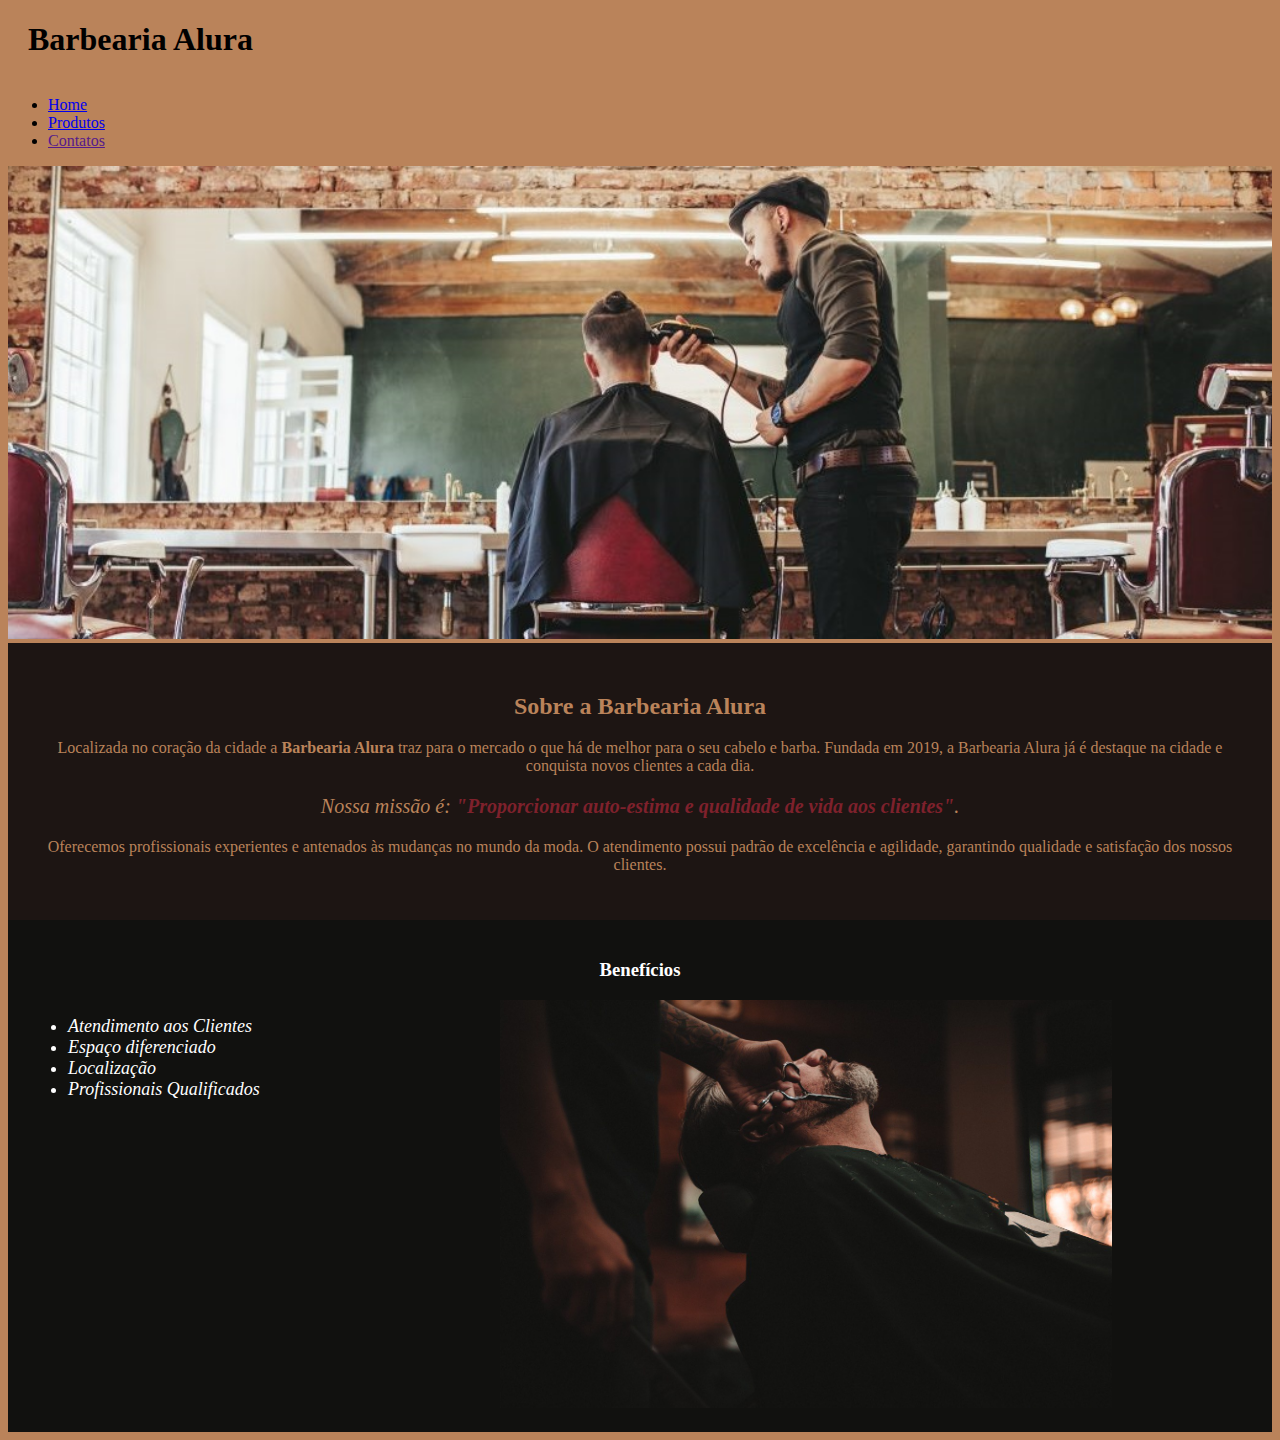
==== index.html @ 191283c4 "Add imagens" ====
<!DOCTYPE html>
<html lang="pt-br">

<head>
  <meta charset="UTF-8" />
  <meta name="viewport" content="width=device-width, initial-scale=1.0" />
  <title>Barbearia Alura</title>
  <link rel="stylesheet" href="style.css" />
</head>

<body>
  <header>
    <h1 class="titulo-principal">Barbearia Alura</h1>
    <ul>
      <li><a href="index.html">Home</a></li>
      <li><a href="produtos.html">Produtos</a></li>
      <li><a href="">Contatos</a></li>
    </ul>
  </header>
  <img id="banner" src="src/barbearia.jpg" />
  <div class="principal">
    <h2 class="centralizado">Sobre a Barbearia Alura</h2>
    <p>
      Localizada no coração da cidade a <strong>Barbearia Alura</strong> traz
      para o mercado o que há de melhor para o seu cabelo e barba. Fundada em
      2019, a Barbearia Alura já é destaque na cidade e conquista novos
      clientes a cada dia.
    </p>

    <p id="missão">
      <em>Nossa missão é:
        <strong>"Proporcionar auto-estima e qualidade de vida aos clientes"</strong>.
      </em>
    </p>

    <p>
      Oferecemos profissionais experientes e antenados às mudanças no mundo da
      moda. O atendimento possui padrão de excelência e agilidade, garantindo
      qualidade e satisfação dos nossos clientes.
    </p>
  </div>

  <div class="benefícios">
    <h3 class="centralizado" >Benefícios</h3>

    <ul>
      <li class="itens">Atendimento aos Clientes</li>
      <li class="itens">Espaço diferenciado</li>
      <li class="itens">Localização</li>
      <li class="itens">Profissionais Qualificados</li>
    </ul>
    <img class="imgBenefícios" src="src/benefícios.jpg">
  </div>

</body>

</html>
---- style.css ----
body {
  background: #BA835A;
}

#banner {
  width: 100%;
  margin: 0;
}

.principal{
  background: #1D1513;
  color: #BA835A;
  padding: 30px;
}

.titulo-principal{
  padding-left: 20px;
}

.centralizado {
  text-align: center;
}

p {
  text-align: center;
}

#missão {
  font-size: 20px;
}

em strong {
  color: #7E212C;
}

.itens {
  font-style: italic;
  font-size: 18px;
}

.benefícios{
  background: #11110F;
  color: #ffffff;
  padding: 20px;
}


ul{
  display: inline-block;
  vertical-align: top;
  width: 20%;
  margin-right: 15%;
}

.imgBenefícios{
  width: 50%;
}
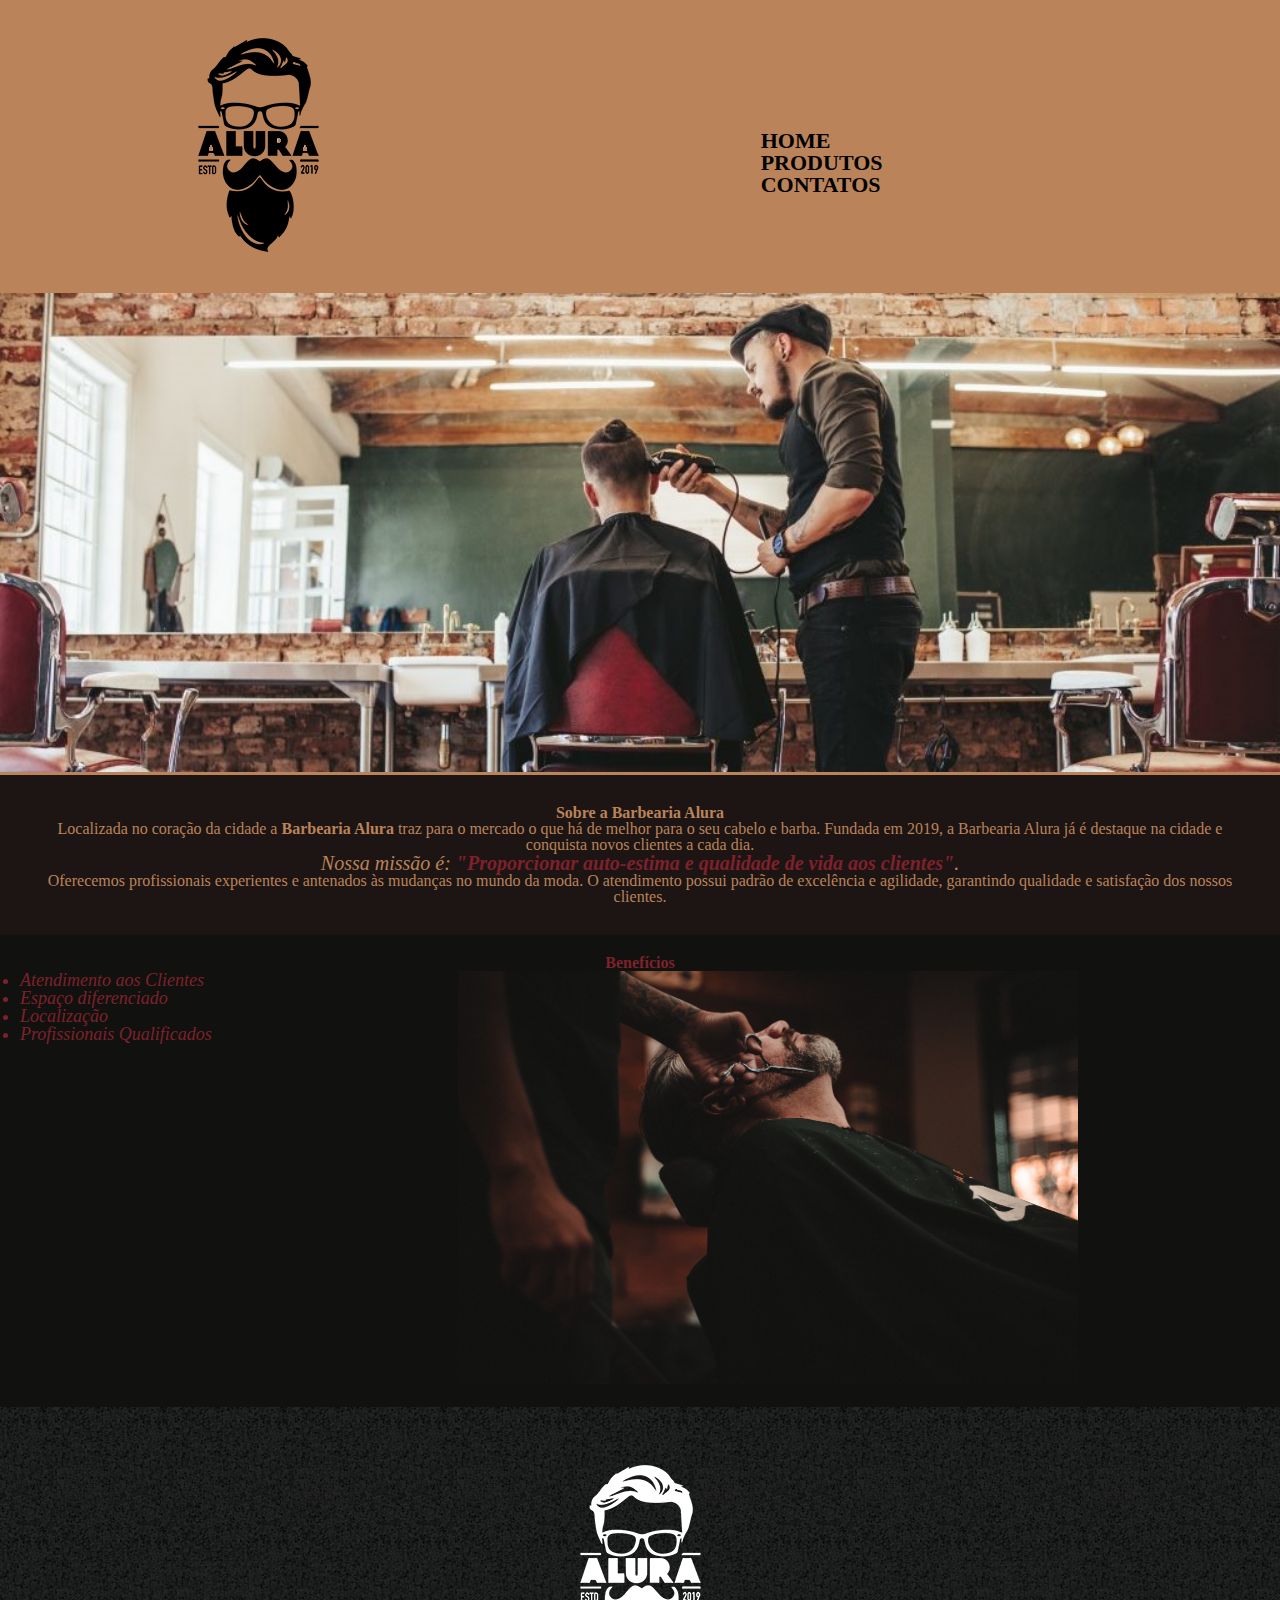
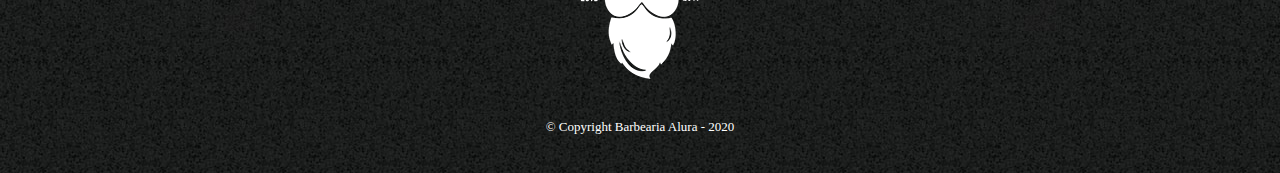
==== commit 6608b1c1: "Refatorei os htmls" ====
--- a/index.html
+++ b/index.html
@@ -5,53 +5,64 @@
   <meta charset="UTF-8" />
   <meta name="viewport" content="width=device-width, initial-scale=1.0" />
   <title>Barbearia Alura</title>
+  <link rel="stylesheet" href="reset.css">
   <link rel="stylesheet" href="style.css" />
+  <link rel="stylesheet" href="style-home.css" />
 </head>
 
 <body>
   <header>
-    <h1 class="titulo-principal">Barbearia Alura</h1>
-    <ul>
-      <li><a href="index.html">Home</a></li>
-      <li><a href="produtos.html">Produtos</a></li>
-      <li><a href="">Contatos</a></li>
-    </ul>
-  </header>
-  <img id="banner" src="src/barbearia.jpg" />
-  <div class="principal">
-    <h2 class="centralizado">Sobre a Barbearia Alura</h2>
-    <p>
-      Localizada no coração da cidade a <strong>Barbearia Alura</strong> traz
-      para o mercado o que há de melhor para o seu cabelo e barba. Fundada em
-      2019, a Barbearia Alura já é destaque na cidade e conquista novos
-      clientes a cada dia.
-    </p>
-
-    <p id="missão">
-      <em>Nossa missão é:
-        <strong>"Proporcionar auto-estima e qualidade de vida aos clientes"</strong>.
-      </em>
-    </p>
-
-    <p>
-      Oferecemos profissionais experientes e antenados às mudanças no mundo da
-      moda. O atendimento possui padrão de excelência e agilidade, garantindo
-      qualidade e satisfação dos nossos clientes.
-    </p>
-  </div>
-
-  <div class="benefícios">
-    <h3 class="centralizado" >Benefícios</h3>
-
-    <ul>
-      <li class="itens">Atendimento aos Clientes</li>
-      <li class="itens">Espaço diferenciado</li>
-      <li class="itens">Localização</li>
-      <li class="itens">Profissionais Qualificados</li>
-    </ul>
-    <img class="imgBenefícios" src="src/benefícios.jpg">
-  </div>
-
+    <div class="caixa">
+        <h1><img src="src/logo.png"></h1>
+        <nav>
+            <ul>
+                <li><a href="index.html">Home</a></li>
+                <li><a href="produtos.html">Produtos</a></li>
+                <li><a href="contato.html">Contatos</a></li>
+            </ul>
+        </nav>
+    </div>
+</header>
+  <main>
+    <img id="banner" src="src/barbearia.jpg" />
+    <div class="principal">
+      <h2 class="centralizado">Sobre a Barbearia Alura</h2>
+      <p>
+        Localizada no coração da cidade a <strong>Barbearia Alura</strong> traz
+        para o mercado o que há de melhor para o seu cabelo e barba. Fundada em
+        2019, a Barbearia Alura já é destaque na cidade e conquista novos
+        clientes a cada dia.
+      </p>
+  
+      <p id="missão">
+        <em>Nossa missão é:
+          <strong>"Proporcionar auto-estima e qualidade de vida aos clientes"</strong>.
+        </em>
+      </p>
+  
+      <p>
+        Oferecemos profissionais experientes e antenados às mudanças no mundo da
+        moda. O atendimento possui padrão de excelência e agilidade, garantindo
+        qualidade e satisfação dos nossos clientes.
+      </p>
+    </div>
+  
+    <div class="benefícios">
+      <h3 class="centralizado" >Benefícios</h3>
+  
+      <ul>
+        <li class="itens">Atendimento aos Clientes</li>
+        <li class="itens">Espaço diferenciado</li>
+        <li class="itens">Localização</li>
+        <li class="itens">Profissionais Qualificados</li>
+      </ul>
+      <img class="imgBenefícios" src="src/benefícios.jpg">
+    </div>
+  </main>
+  <footer>
+    <img src="src/logo-branco.png">
+    <p class="copyright">&copy; Copyright Barbearia Alura - 2020</p>
+</footer>
 </body>
 
 </html>--- a/style.css
+++ b/style.css
@@ -1,57 +1,90 @@
-body {
-  background: #BA835A;
+header {
+  background: #bbbbbb;
+  padding: 20px 0;
 }
 
-#banner {
-  width: 100%;
-  margin: 0;
+.caixa {
+  position: relative;
+  width: 940px;
+  margin: 0 auto;
 }
 
-.principal{
-  background: #1D1513;
-  color: #BA835A;
-  padding: 30px;
+nav {
+  position: absolute;
+  top: 110px;
+  right: 0px;
 }
 
-.titulo-principal{
-  padding-left: 20px;
+nav li {
+  display: inline;
+  margin: 0 0 0 15px;
 }
 
-.centralizado {
-  text-align: center;
+nav a {
+  text-transform: uppercase;
+  color: black;
+  font-weight: bold;
+  font-size: 22px;
+  text-decoration: none;
 }
 
-p {
-  text-align: center;
+nav a:hover{
+  color: #C78C19;
+  text-decoration: underline;
 }
 
-#missão {
-  font-size: 20px;
+.produtos {
+  width: 940px;
+  margin: 0 auto;
+  padding: 50px 0;
 }
 
-em strong {
-  color: #7E212C;
+.produtos li {
+  display: inline-block;
+  text-align: center;
+  width: 30%;
+  vertical-align: top;
+  margin: 0 1.3%;
+  padding: 30px 20px;
+  box-sizing: border-box;
+  border: 2px solid black;
+  border-radius: 15px;
 }
 
-.itens {
-  font-style: italic;
+.produtos li:hover{
+  border-color: #C78C19;
+}
+
+.produtos li:active{
+  border-color: #088C19;
+}
+
+.produtos li:hover h2{
+  font-size: 45px;
+}
+.produtos h2 {
+  font-size: 30px;
+  font-weight: bold;
+}
+
+.produto-descricao {
   font-size: 18px;
 }
 
-.benefícios{
-  background: #11110F;
-  color: #ffffff;
-  padding: 20px;
+.produto-preco {
+  font-size: 22px;
+  font-weight: bold;
+  margin-top: 10px;
 }
 
-
-ul{
-  display: inline-block;
-  vertical-align: top;
-  width: 20%;
-  margin-right: 15%;
+footer{
+  text-align: center;
+  background: url("src/bg.jpg");
+  padding: 40px 0;
 }
 
-.imgBenefícios{
-  width: 50%;
+.copyright{
+  color: white;
+  font-size: 13px;
+  margin-top: 20px;
 }--- a/style-home.css
+++ b/style-home.css
@@ -0,0 +1,72 @@
+header {
+  background: #BA835A;
+  padding: 20px 0;
+}
+
+nav a:hover{
+  color: #7E212C;
+  text-decoration: underline;
+}
+
+nav li {
+  display: inline;
+  margin: 0 0 0 15px;
+}
+
+body {
+  background: #BA835A;
+}
+
+#banner {
+  width: 100%;
+  margin: 0;
+}
+
+.principal{
+  background: #1D1513;
+  color: #BA835A;
+  padding: 30px;
+}
+
+.titulo-principal{
+  padding-left: 20px;
+}
+
+.centralizado {
+  text-align: center;
+}
+
+p {
+  text-align: center;
+}
+
+#missão {
+  font-size: 20px;
+}
+
+em strong {
+  color: #7E212C;
+}
+
+.itens {
+  font-style: italic;
+  font-size: 18px;
+}
+
+.benefícios{
+  background: #11110F;
+  color: #7E212C;
+  padding: 20px;
+}
+
+
+ul{
+  display: inline-block;
+  vertical-align: top;
+  width: 20%;
+  margin-right: 15%;
+}
+
+.imgBenefícios{
+  width: 50%;
+}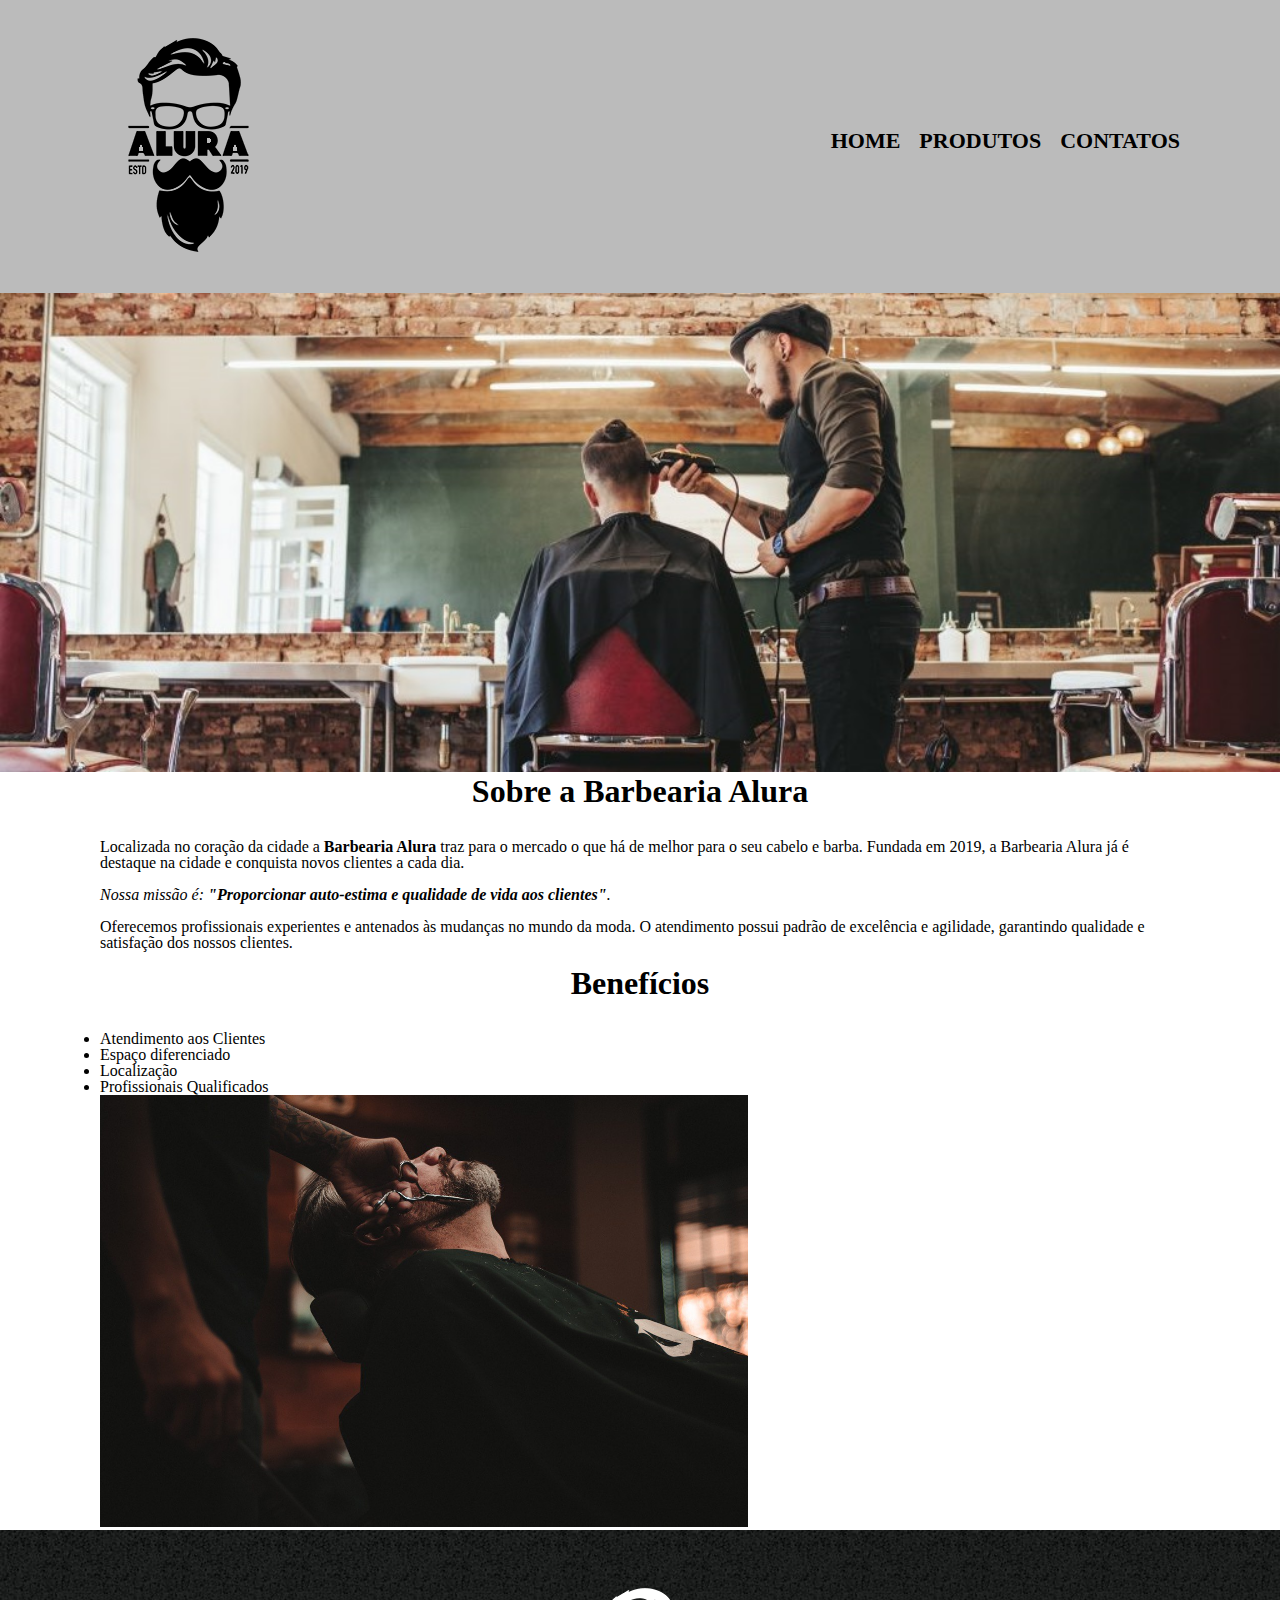
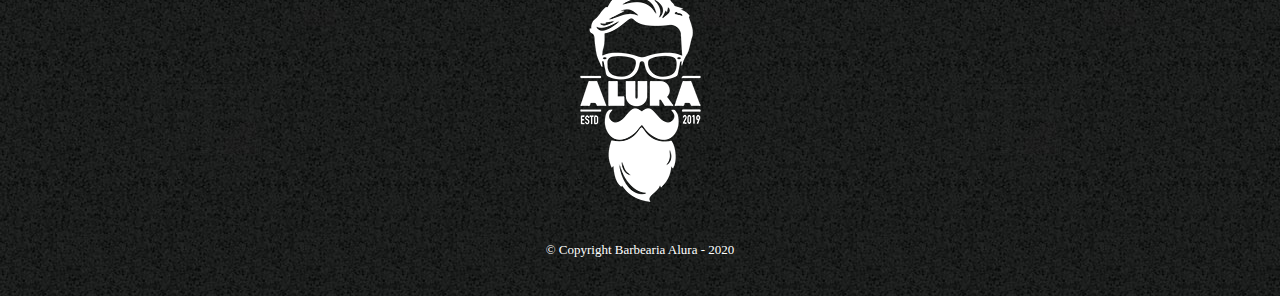
==== commit e9876b35: "Arrumando a nova home" ====
--- a/index.html
+++ b/index.html
@@ -7,49 +7,48 @@
   <title>Barbearia Alura</title>
   <link rel="stylesheet" href="reset.css">
   <link rel="stylesheet" href="style.css" />
-  <link rel="stylesheet" href="style-home.css" />
 </head>
 
 <body>
   <header>
     <div class="caixa">
-        <h1><img src="src/logo.png"></h1>
-        <nav>
-            <ul>
-                <li><a href="index.html">Home</a></li>
-                <li><a href="produtos.html">Produtos</a></li>
-                <li><a href="contato.html">Contatos</a></li>
-            </ul>
-        </nav>
+      <h1><img src="src/logo.png"></h1>
+      <nav>
+        <ul>
+          <li><a href="index.html">Home</a></li>
+          <li><a href="produtos.html">Produtos</a></li>
+          <li><a href="contato.html">Contatos</a></li>
+        </ul>
+      </nav>
     </div>
-</header>
+  </header>
   <main>
-    <img id="banner" src="src/barbearia.jpg" />
-    <div class="principal">
-      <h2 class="centralizado">Sobre a Barbearia Alura</h2>
+    <img class="banner" src="src/barbearia.jpg">
+    <section class="principal">
+      <h2 class="titulo-principal">Sobre a Barbearia Alura</h2>
       <p>
         Localizada no coração da cidade a <strong>Barbearia Alura</strong> traz
         para o mercado o que há de melhor para o seu cabelo e barba. Fundada em
         2019, a Barbearia Alura já é destaque na cidade e conquista novos
         clientes a cada dia.
       </p>
-  
+
       <p id="missão">
         <em>Nossa missão é:
           <strong>"Proporcionar auto-estima e qualidade de vida aos clientes"</strong>.
         </em>
       </p>
-  
+
       <p>
         Oferecemos profissionais experientes e antenados às mudanças no mundo da
         moda. O atendimento possui padrão de excelência e agilidade, garantindo
         qualidade e satisfação dos nossos clientes.
       </p>
-    </div>
-  
-    <div class="benefícios">
-      <h3 class="centralizado" >Benefícios</h3>
-  
+    </section>
+
+    <section class="benefícios">
+      <h3 class="titulo-principal">Benefícios</h3>
+
       <ul>
         <li class="itens">Atendimento aos Clientes</li>
         <li class="itens">Espaço diferenciado</li>
@@ -57,12 +56,12 @@
         <li class="itens">Profissionais Qualificados</li>
       </ul>
       <img class="imgBenefícios" src="src/benefícios.jpg">
-    </div>
+    </section>
   </main>
   <footer>
     <img src="src/logo-branco.png">
     <p class="copyright">&copy; Copyright Barbearia Alura - 2020</p>
-</footer>
+  </footer>
 </body>
 
 </html>--- a/style.css
+++ b/style.css
@@ -5,7 +5,7 @@
 
 .caixa {
   position: relative;
-  width: 940px;
+  width: 1080px;
   margin: 0 auto;
 }
 
@@ -34,7 +34,7 @@
 }
 
 .produtos {
-  width: 940px;
+  width: 1080px;
   margin: 0 auto;
   padding: 50px 0;
 }
@@ -87,4 +87,95 @@
   color: white;
   font-size: 13px;
   margin-top: 20px;
+}
+
+main{
+  margin: 0 auto;
+}
+
+form{
+  margin: 40px 0;
+}
+
+form label, form legend{ 
+  display:block;
+  font-size: 20px;
+  margin: 0 0 10px;
+}
+
+.input-padrao{
+  display: block;
+  margin: 0 0 20px;
+  padding: 10px 25px;
+  width: 50%
+}
+
+.check-box{
+  margin: 20px 0;
+}
+
+.enviar {
+  width: 40%;
+  padding: 15px 0;
+  background: orange;
+  color: white;
+  font-weight: bold;
+  font-size: 18px;
+  border: none;
+  border-radius:5px;
+  transition: 0.6s;
+  cursor: pointer;
+}
+
+.enviar:hover {
+  background: darkorange;
+  transform: scale(1.2);
+}
+
+table {
+  margin: 20px 0 40px;
+}
+
+thead {
+  background: #555555;
+  color: white;
+  font-weight: bolder;
+}
+
+th, td {
+  border: 1px solid black;
+  padding: 8px 15px;
+}
+
+/* css do index.html */
+.banner {
+  width: 100%;
+
+}
+
+.titulo-principal {
+  text-align: center;
+  font-size: 2em;
+  margin: 0 0 1em;
+}
+
+.principal, .benefícios, .contatos {
+  width: 1080px;
+  margin: 0 auto;
+}
+
+.principal p{
+  margin: 0 0 1em;
+}
+
+.principal strong{
+  font-weight: bold;
+}
+
+.principal em{
+  font-style: italic;
+}
+
+.imgBenefícios {
+  width: 60%;
 }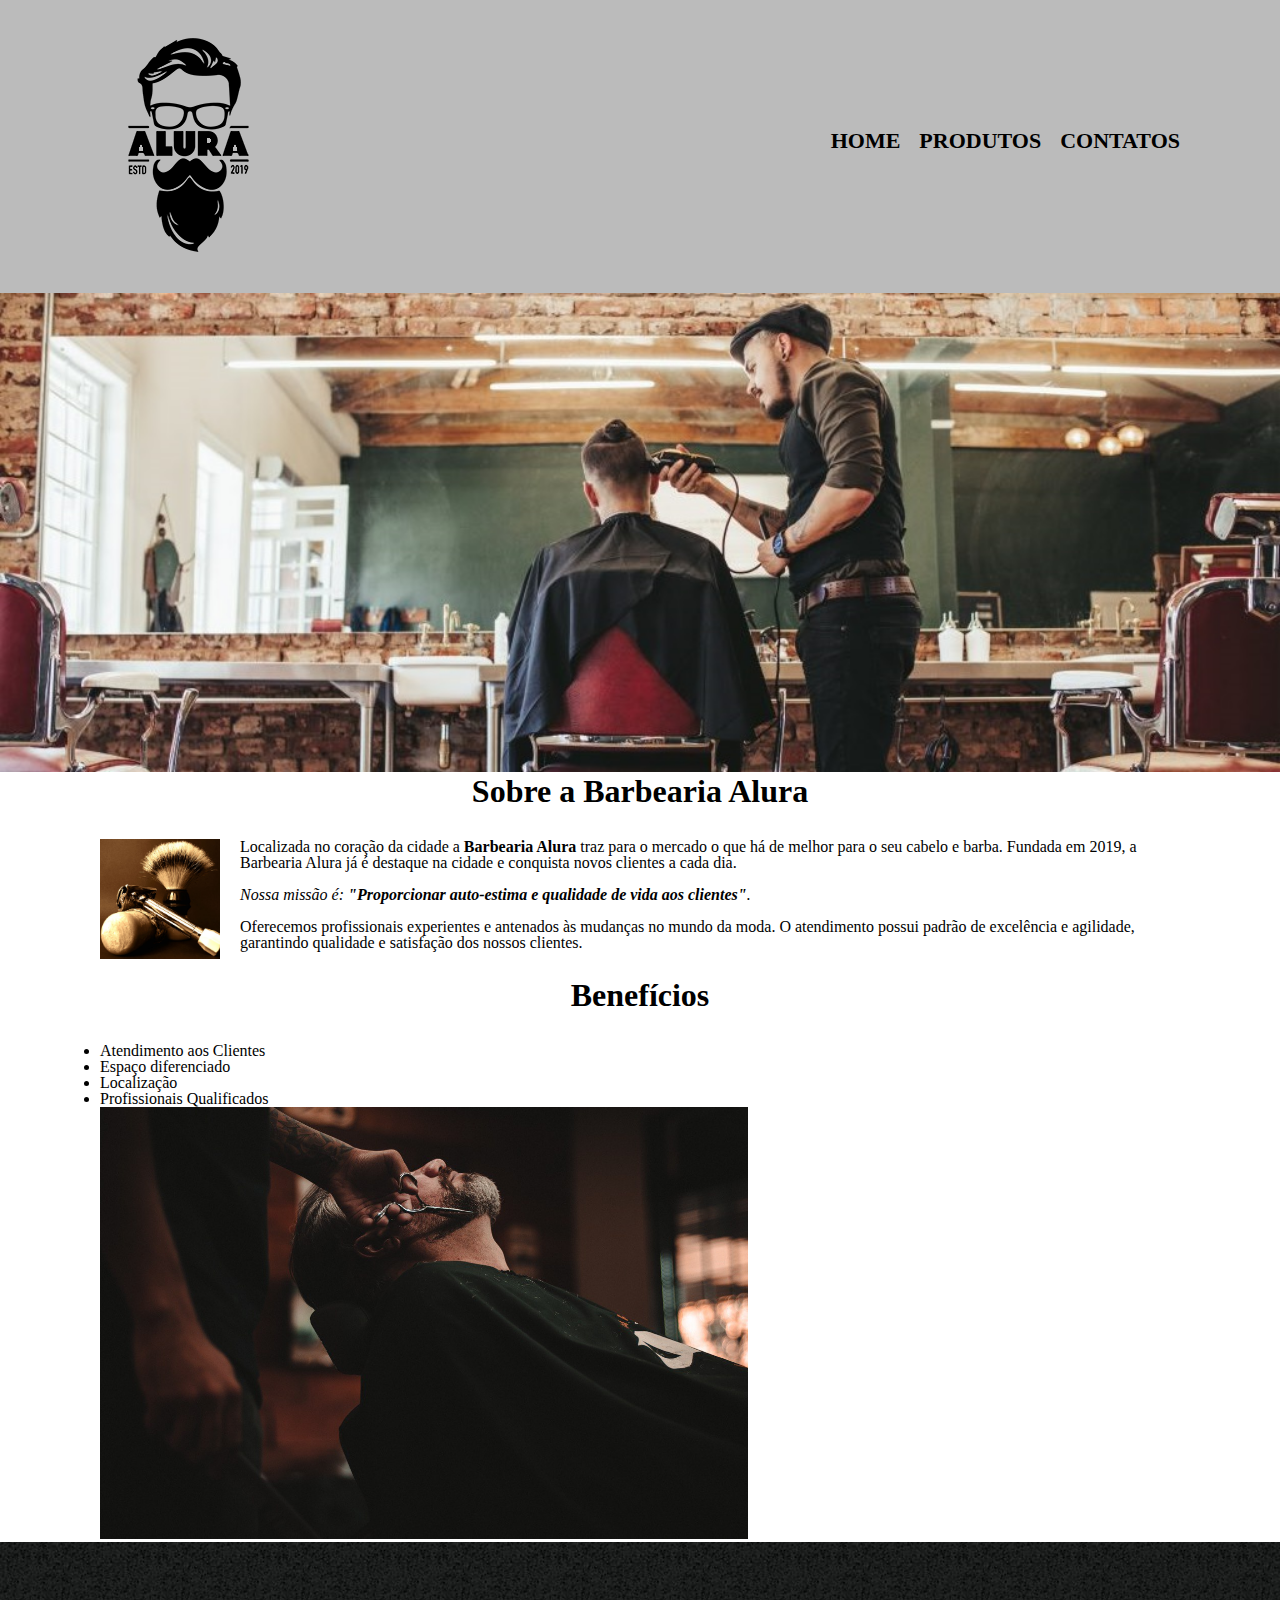
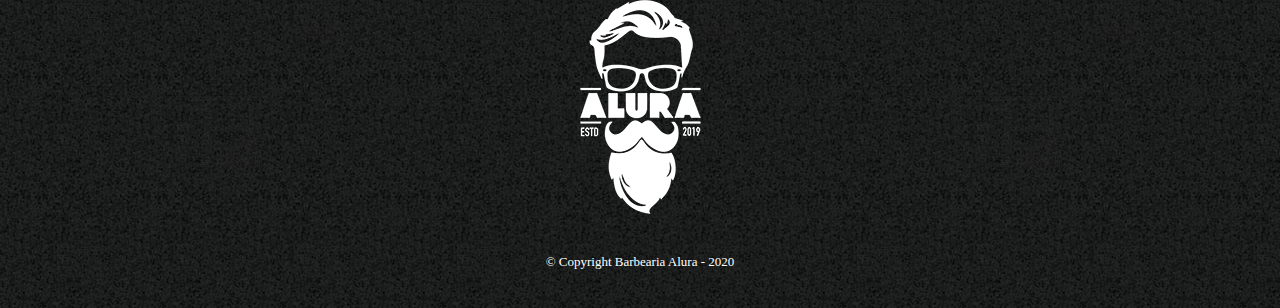
==== commit 0ff68ef6: "Att float design na img" ====
--- a/index.html
+++ b/index.html
@@ -26,6 +26,8 @@
     <img class="banner" src="src/barbearia.jpg">
     <section class="principal">
       <h2 class="titulo-principal">Sobre a Barbearia Alura</h2>
+
+      <img class="utensilios" src="src/utensilios.jpg" alt="Utensilios de um Barbeiro">
       <p>
         Localizada no coração da cidade a <strong>Barbearia Alura</strong> traz
         para o mercado o que há de melhor para o seu cabelo e barba. Fundada em
--- a/style.css
+++ b/style.css
@@ -28,8 +28,8 @@
   text-decoration: none;
 }
 
-nav a:hover{
-  color: #C78C19;
+nav a:hover {
+  color: #c78c19;
   text-decoration: underline;
 }
 
@@ -51,15 +51,15 @@
   border-radius: 15px;
 }
 
-.produtos li:hover{
-  border-color: #C78C19;
+.produtos li:hover {
+  border-color: #c78c19;
 }
 
-.produtos li:active{
-  border-color: #088C19;
+.produtos li:active {
+  border-color: #088c19;
 }
 
-.produtos li:hover h2{
+.produtos li:hover h2 {
   font-size: 45px;
 }
 .produtos h2 {
@@ -77,40 +77,41 @@
   margin-top: 10px;
 }
 
-footer{
+footer {
   text-align: center;
   background: url("src/bg.jpg");
   padding: 40px 0;
 }
 
-.copyright{
+.copyright {
   color: white;
   font-size: 13px;
   margin-top: 20px;
 }
 
-main{
+main {
   margin: 0 auto;
 }
 
-form{
+form {
   margin: 40px 0;
 }
 
-form label, form legend{ 
-  display:block;
+form label,
+form legend {
+  display: block;
   font-size: 20px;
   margin: 0 0 10px;
 }
 
-.input-padrao{
+.input-padrao {
   display: block;
   margin: 0 0 20px;
   padding: 10px 25px;
-  width: 50%
+  width: 50%;
 }
 
-.check-box{
+.check-box {
   margin: 20px 0;
 }
 
@@ -122,7 +123,7 @@
   font-weight: bold;
   font-size: 18px;
   border: none;
-  border-radius:5px;
+  border-radius: 5px;
   transition: 0.6s;
   cursor: pointer;
 }
@@ -142,7 +143,8 @@
   font-weight: bolder;
 }
 
-th, td {
+th,
+td {
   border: 1px solid black;
   padding: 8px 15px;
 }
@@ -150,32 +152,40 @@
 /* css do index.html */
 .banner {
   width: 100%;
-
 }
 
 .titulo-principal {
   text-align: center;
   font-size: 2em;
   margin: 0 0 1em;
+  clear: left;
 }
 
-.principal, .benefícios, .contatos {
+.principal,
+.benefícios,
+.contatos {
   width: 1080px;
   margin: 0 auto;
 }
 
-.principal p{
+.principal p {
   margin: 0 0 1em;
 }
 
-.principal strong{
+.principal strong {
   font-weight: bold;
 }
 
-.principal em{
+.principal em {
   font-style: italic;
+}
+
+.utensilios {
+  width: 120px;
+  float: left;
+  margin: 0 20px 20px 0;
 }
 
 .imgBenefícios {
   width: 60%;
-}+}
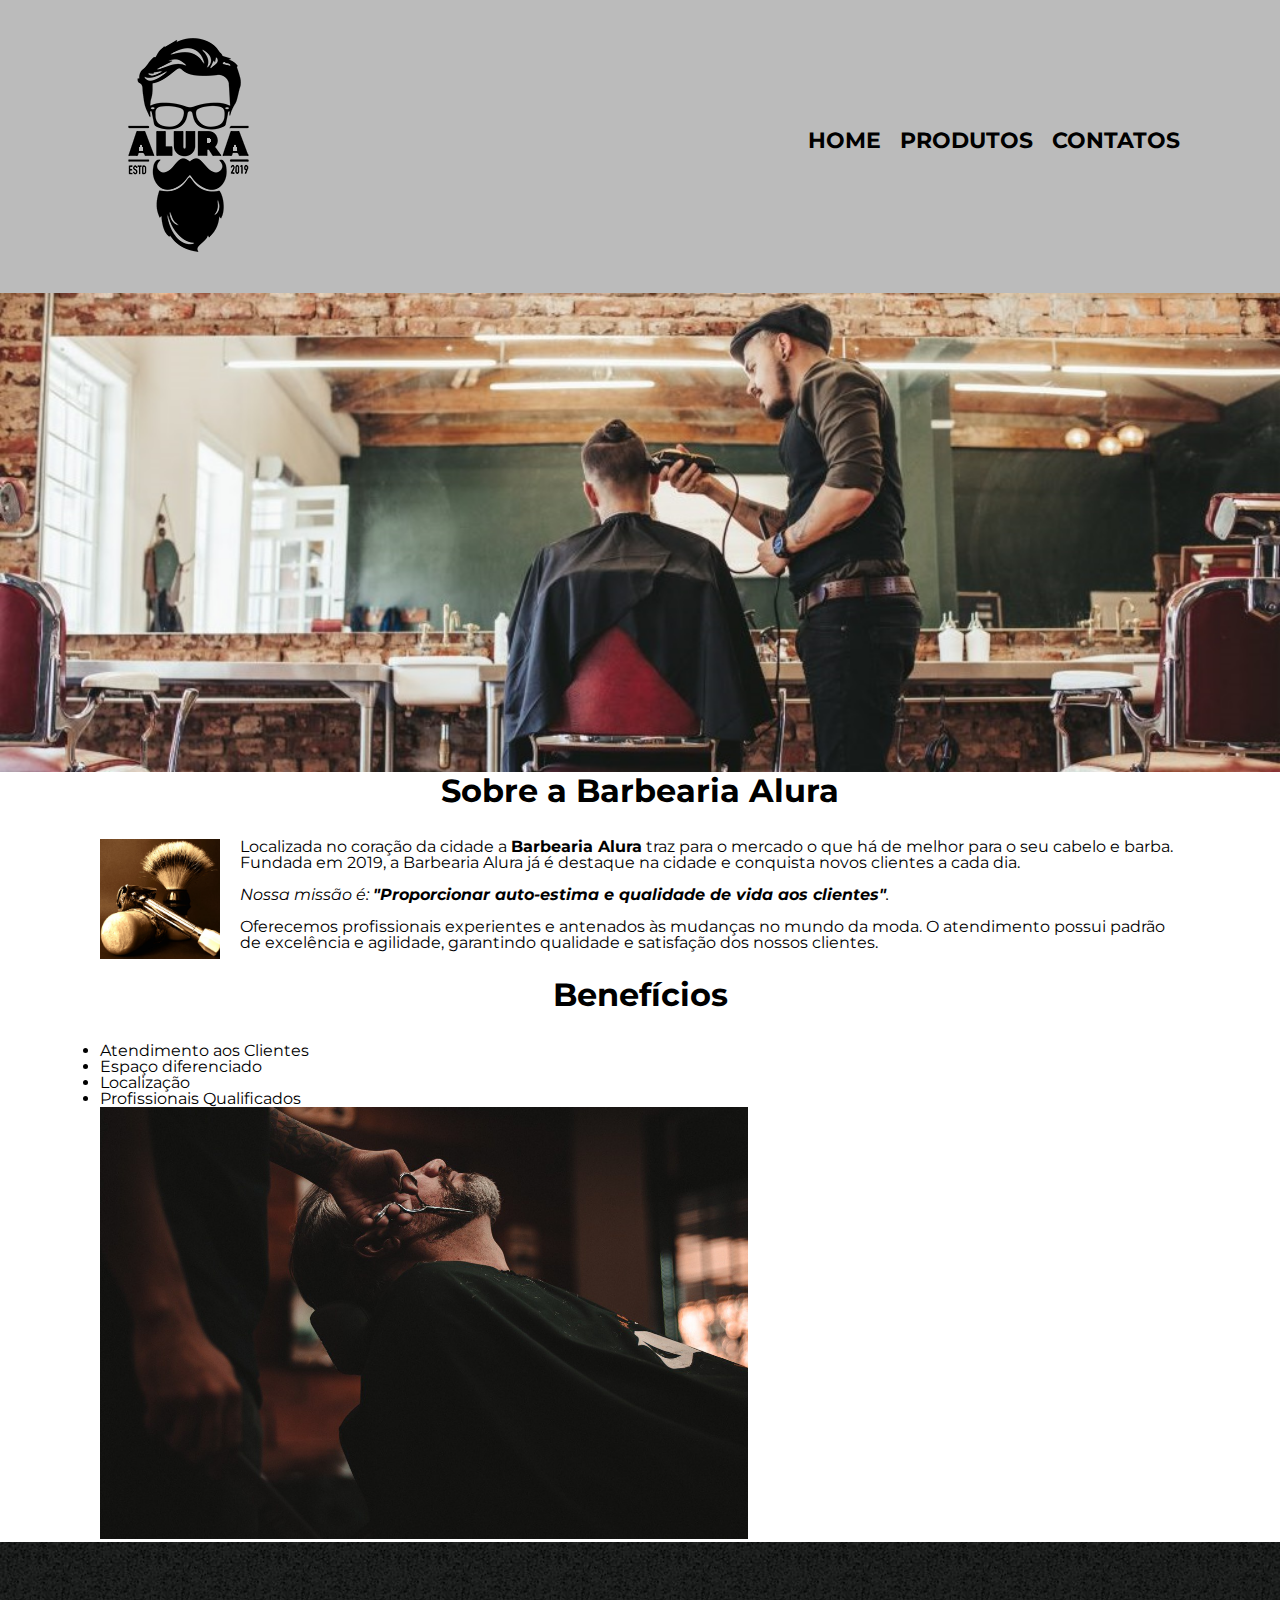
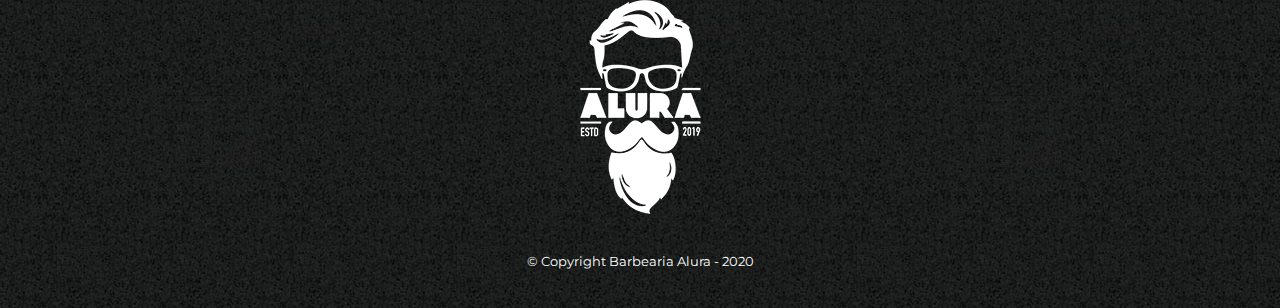
==== commit b17cc620: "Trocando a fonte" ====
--- a/index.html
+++ b/index.html
@@ -6,7 +6,8 @@
   <meta name="viewport" content="width=device-width, initial-scale=1.0" />
   <title>Barbearia Alura</title>
   <link rel="stylesheet" href="reset.css">
-  <link rel="stylesheet" href="style.css" />
+  <link rel="stylesheet" href="style.css"/>
+  <link href="https://fonts.googleapis.com/css?family=Montserrat:100,100italic,200,200italic,300,300italic,regular,italic,500,500italic,600,600italic,700,700italic,800,800italic,900,900italic" rel="stylesheet" />
 </head>
 
 <body>
--- a/style.css
+++ b/style.css
@@ -1,3 +1,8 @@
+body{
+
+  font-family: "Montserrat", font-family;
+}
+
 header {
   background: #bbbbbb;
   padding: 20px 0;
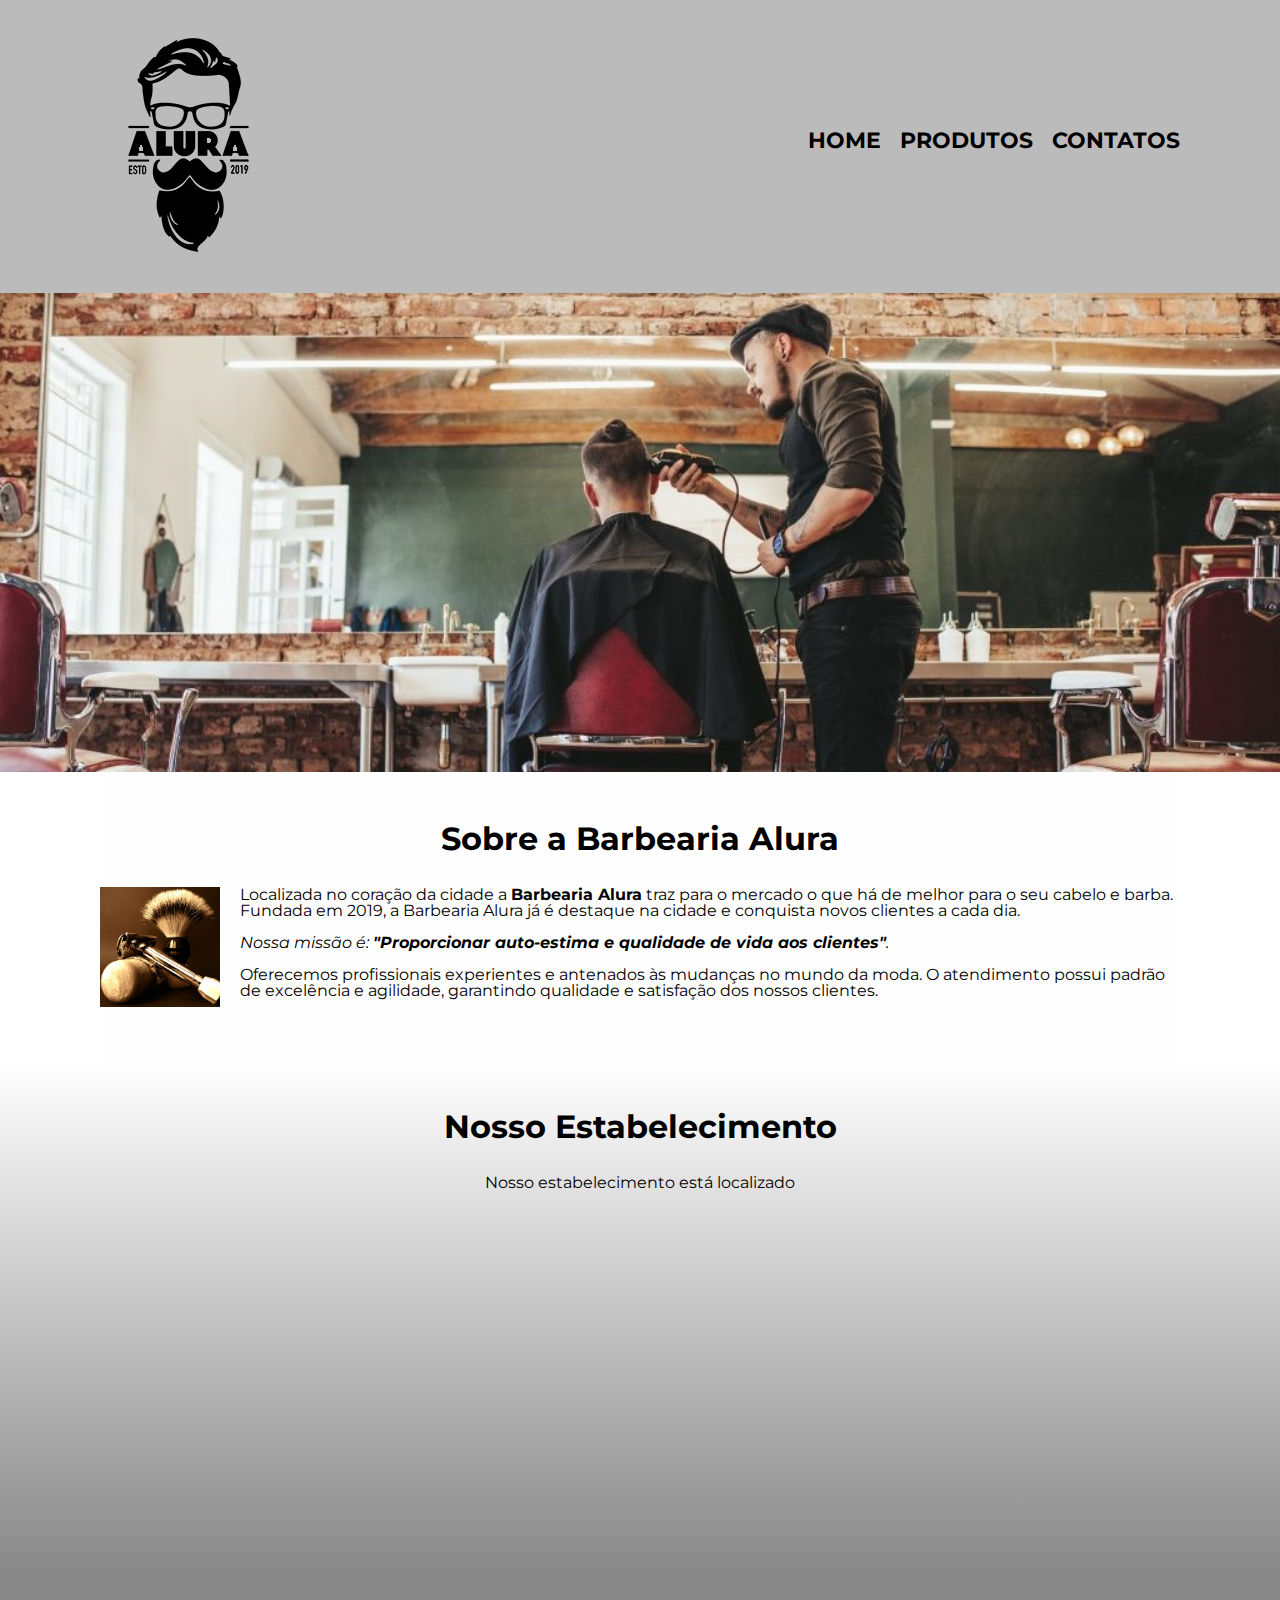
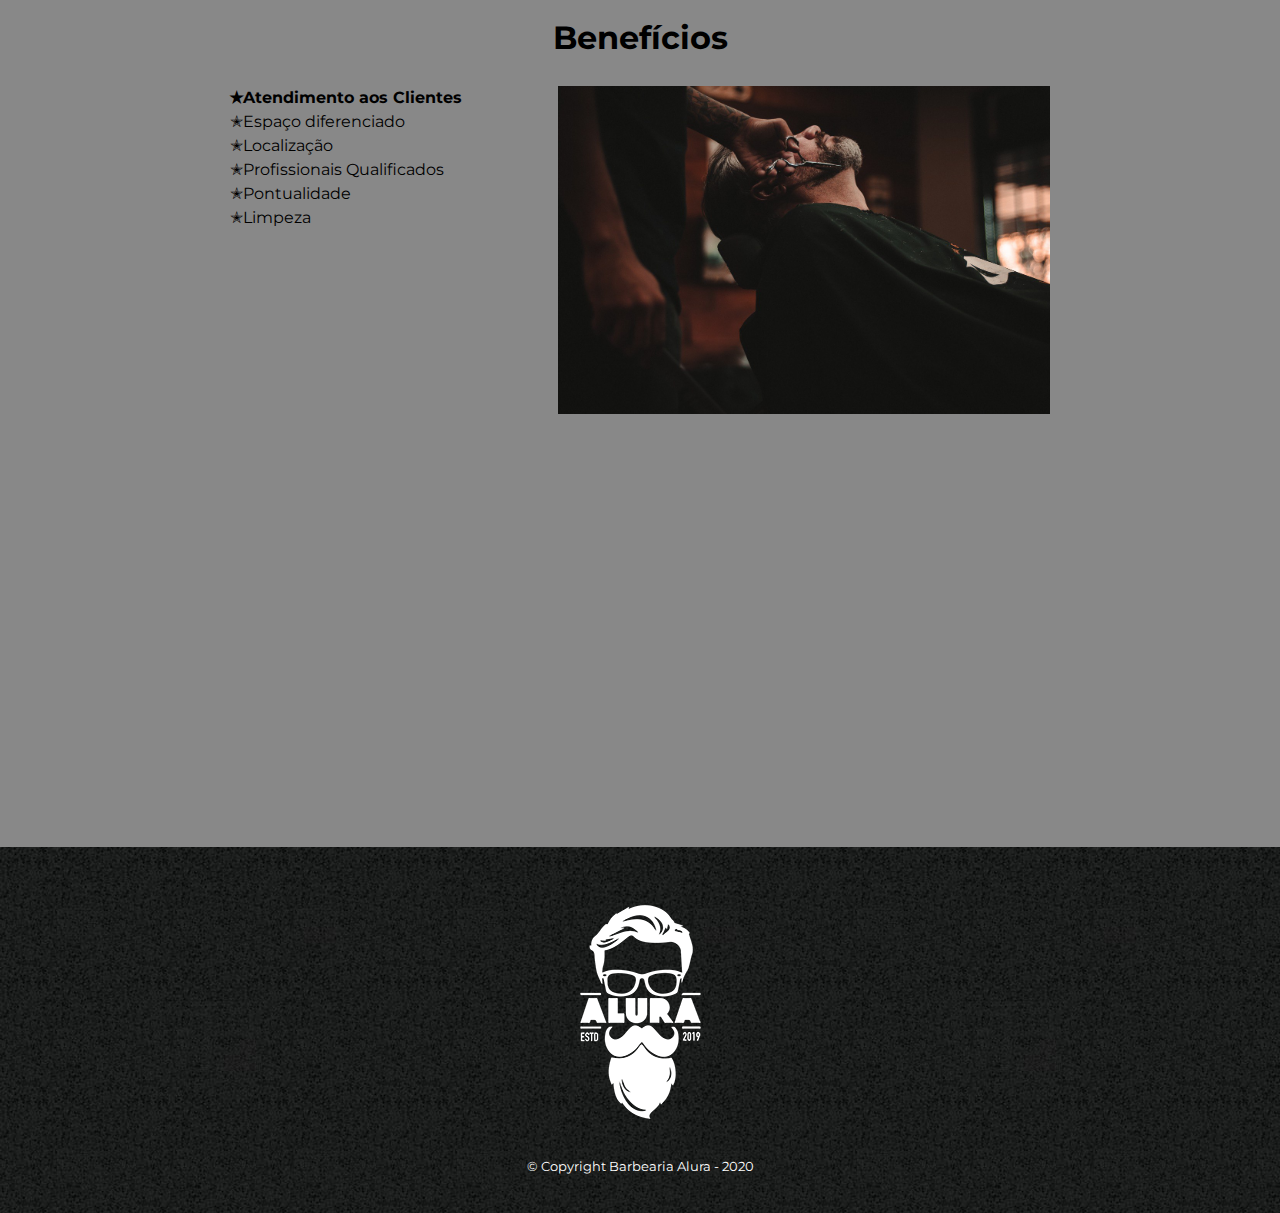
==== commit 565aa965: "Att desing" ====
--- a/index.html
+++ b/index.html
@@ -6,8 +6,10 @@
   <meta name="viewport" content="width=device-width, initial-scale=1.0" />
   <title>Barbearia Alura</title>
   <link rel="stylesheet" href="reset.css">
-  <link rel="stylesheet" href="style.css"/>
-  <link href="https://fonts.googleapis.com/css?family=Montserrat:100,100italic,200,200italic,300,300italic,regular,italic,500,500italic,600,600italic,700,700italic,800,800italic,900,900italic" rel="stylesheet" />
+  <link rel="stylesheet" href="style.css" />
+  <link
+    href="https://fonts.googleapis.com/css?family=Montserrat:100,100italic,200,200italic,300,300italic,regular,italic,500,500italic,600,600italic,700,700italic,800,800italic,900,900italic"
+    rel="stylesheet" />
 </head>
 
 <body>
@@ -49,16 +51,35 @@
       </p>
     </section>
 
+    <section class="mapa">
+      <h3 class="titulo-principal">Nosso Estabelecimento</h3>
+      <p>Nosso estabelecimento está localizado</p>
+      <iframe
+        src="https://www.google.com/maps/embed?pb=!1m18!1m12!1m3!1d3899.7053917385874!2d-38.97411088510207!3d-12.200438291365074!2m3!1f0!2f0!3f0!3m2!1i1024!2i768!4f13.1!3m3!1m2!1s0x714384295e0790f%3A0x6e9b7e439a929e1a!2sUniversidade%20Estadual%20de%20Feira%20de%20Santana!5e0!3m2!1spt-PT!2sbr!4v1600456017993!5m2!1spt-PT!2sbr"
+        width="1080" height="300" frameborder="0" style="border:0;" allowfullscreen="" aria-hidden="false"
+        tabindex="0"></iframe>
+    </section>
+
     <section class="benefícios">
       <h3 class="titulo-principal">Benefícios</h3>
 
-      <ul>
-        <li class="itens">Atendimento aos Clientes</li>
-        <li class="itens">Espaço diferenciado</li>
-        <li class="itens">Localização</li>
-        <li class="itens">Profissionais Qualificados</li>
-      </ul>
-      <img class="imgBenefícios" src="src/benefícios.jpg">
+      <div class="conteúdo-benefícios">
+        <ul class="lista-benefícios">
+          <li class="itens">Atendimento aos Clientes</li>
+          <li class="itens">Espaço diferenciado</li>
+          <li class="itens">Localização</li>
+          <li class="itens">Profissionais Qualificados</li>
+          <li class="itens">Pontualidade</li>
+          <li class="itens">Limpeza</li>
+        </ul><img class="imagem-benefícios" src="src/benefícios.jpg">
+      </div>
+
+      <div class="video">        
+        <iframe width="560" height="315" src="https://www.youtube.com/embed/E7O_nL3wEQU" frameborder="0"
+          allow="accelerometer; autoplay; clipboard-write; encrypted-media; gyroscope; picture-in-picture"
+          allowfullscreen></iframe>
+      </div>
+
     </section>
   </main>
   <footer>
--- a/style.css
+++ b/style.css
@@ -166,11 +166,20 @@
   clear: left;
 }
 
+.titulo-principal:first-letter{
+  font-weight: bold;
+}
+
 .principal,
-.benefícios,
-.contatos {
+.contatos
+{
   width: 1080px;
   margin: 0 auto;
+}
+
+.principal {
+  padding: 3em 0;
+  background: #FEFEFE
 }
 
 .principal p {
@@ -191,6 +200,51 @@
   margin: 0 20px 20px 0;
 }
 
-.imgBenefícios {
+.mapa {
+  padding: 3em 0;
+  text-align: center;
+  background: linear-gradient(#FEFEFE, #888888);
+}
+
+.mapa p{
+  margin: 0 0 2em;
+}
+
+.benefícios{
+  padding: 3em 0;
+  background: #888888;
+}
+
+.conteúdo-benefícios{
+  width: 820px;
+  margin: 0 auto;
+}
+
+.lista-benefícios{
+  width: 40%;
+  display: inline-block;
+  vertical-align: top;
+  list-style-type: none;
+}
+
+.itens {
+  line-height: 1.5em;
+}
+
+.itens:before {
+  content: "✭";
+}
+
+
+.itens:first-child {
+  font-weight: bold;
+}
+
+.imagem-benefícios {
   width: 60%;
 }
+
+.video {
+  width: 560px;
+  margin: 2em auto;
+}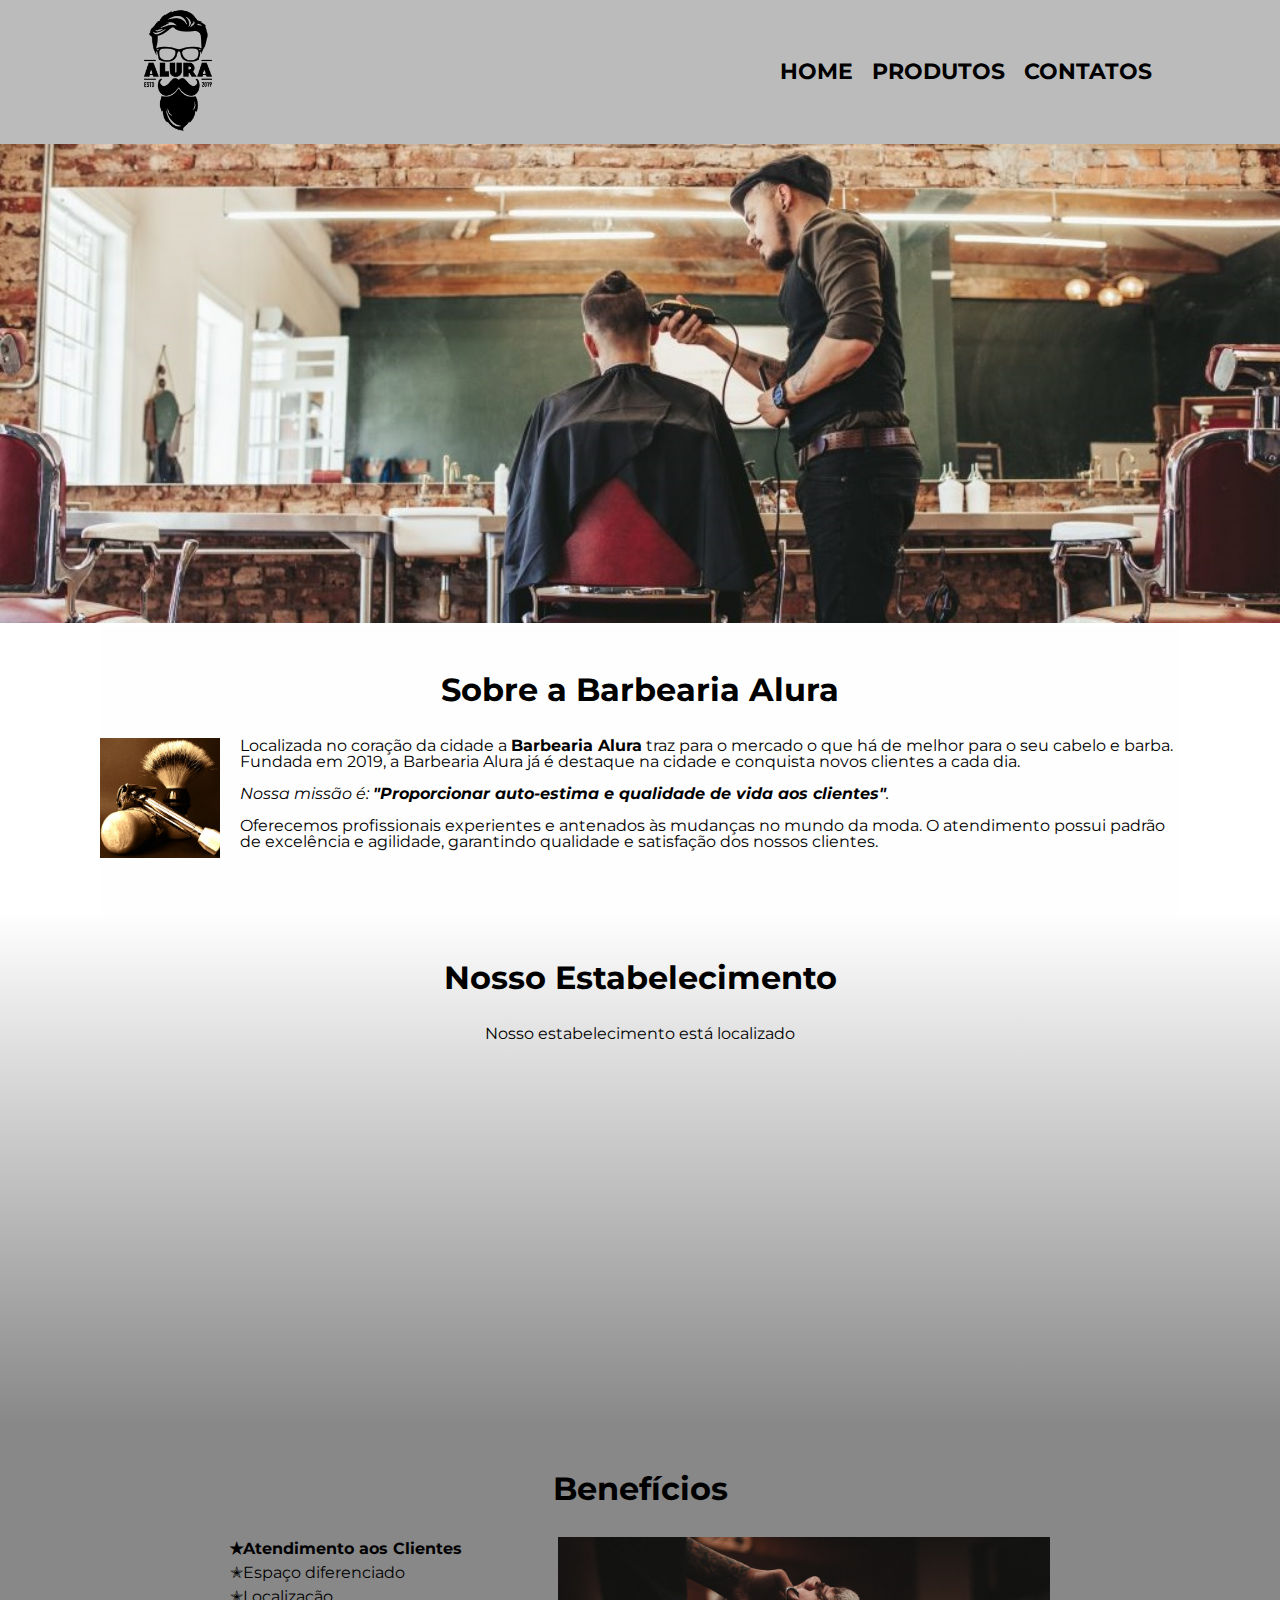
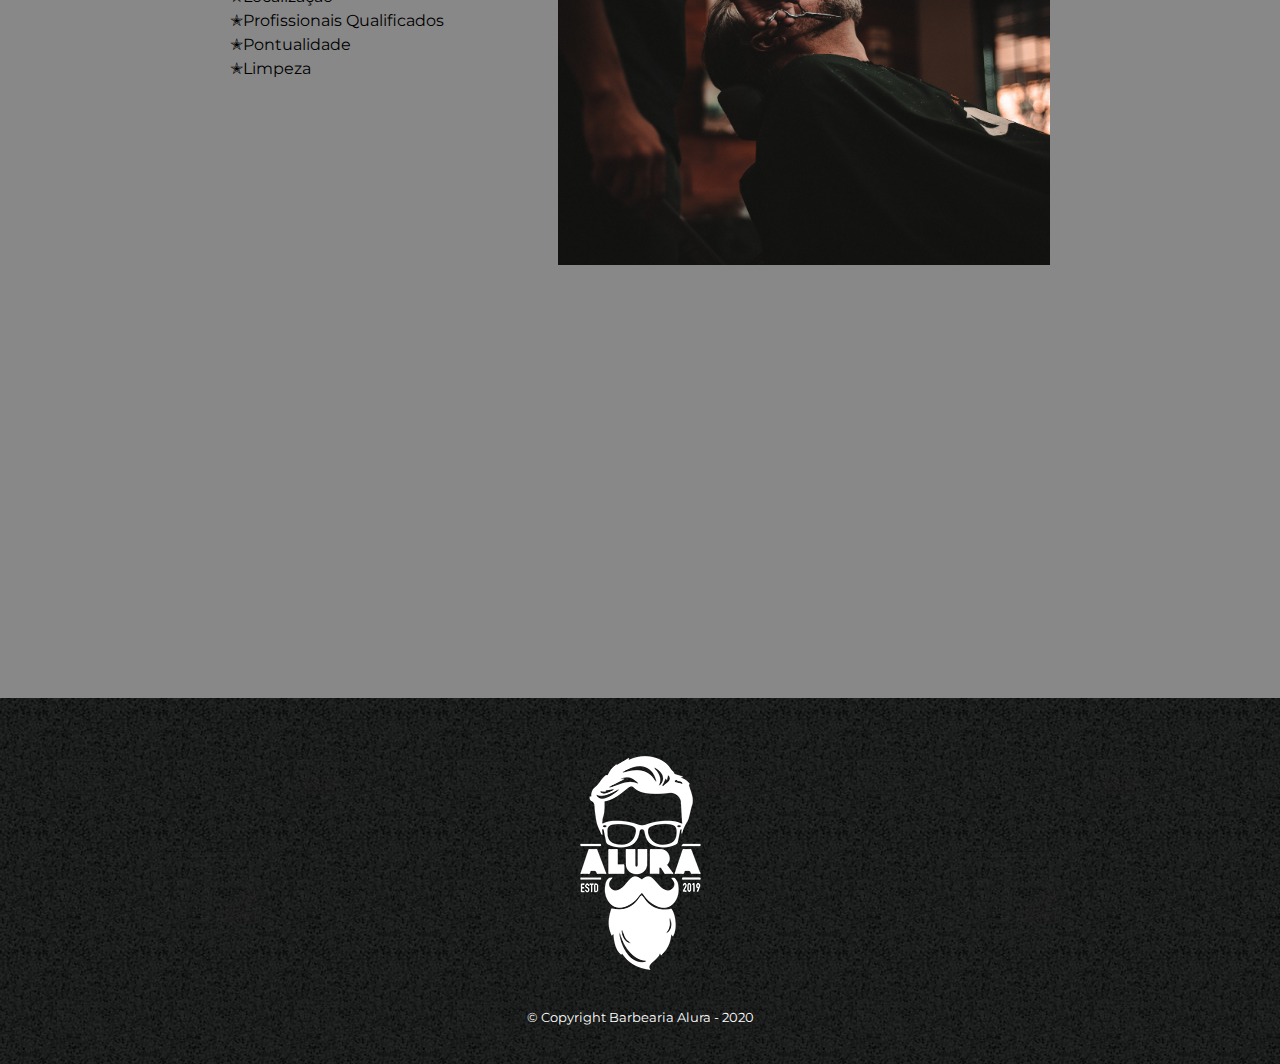
==== commit 9a00187f: "Ajustes Responsivos por todas telas" ====
--- a/index.html
+++ b/index.html
@@ -11,23 +11,25 @@
     href="https://fonts.googleapis.com/css?family=Montserrat:100,100italic,200,200italic,300,300italic,regular,italic,500,500italic,600,600italic,700,700italic,800,800italic,900,900italic"
     rel="stylesheet" />
 </head>
-
 <body>
   <header>
     <div class="caixa">
-      <h1><img src="src/logo.png"></h1>
-      <nav>
-        <ul>
-          <li><a href="index.html">Home</a></li>
-          <li><a href="produtos.html">Produtos</a></li>
-          <li><a href="contato.html">Contatos</a></li>
-        </ul>
-      </nav>
+      <a href="index.html" style="padding-left: 10%;"><img src="src/logo.png" alt="Logo da Barbearia Alura" class="logo"/></a>
+        <nav class="nav_itens">
+            <ul>
+                <li><a href="index.html">Home</a></li>
+                <li><a href="produtos.html">Produtos</a></li>
+                <li><a href="contato.html">Contatos</a></li>
+            </ul>
+        </nav>
     </div>
-  </header>
+</header>
+
+  <img class="banner" src="src/barbearia.jpg">
+  
   <main>
-    <img class="banner" src="src/barbearia.jpg">
     <section class="principal">
+
       <h2 class="titulo-principal">Sobre a Barbearia Alura</h2>
 
       <img class="utensilios" src="src/utensilios.jpg" alt="Utensilios de um Barbeiro">
@@ -57,7 +59,7 @@
       <iframe
         src="https://www.google.com/maps/embed?pb=!1m18!1m12!1m3!1d3899.7053917385874!2d-38.97411088510207!3d-12.200438291365074!2m3!1f0!2f0!3f0!3m2!1i1024!2i768!4f13.1!3m3!1m2!1s0x714384295e0790f%3A0x6e9b7e439a929e1a!2sUniversidade%20Estadual%20de%20Feira%20de%20Santana!5e0!3m2!1spt-PT!2sbr!4v1600456017993!5m2!1spt-PT!2sbr"
         width="1080" height="300" frameborder="0" style="border:0;" allowfullscreen="" aria-hidden="false"
-        tabindex="0"></iframe>
+        tabindex="0" className="map"></iframe>
     </section>
 
     <section class="benefícios">
@@ -75,7 +77,7 @@
       </div>
 
       <div class="video">        
-        <iframe width="560" height="315" src="https://www.youtube.com/embed/E7O_nL3wEQU" frameborder="0"
+        <iframe width="100%" height="315" src="https://www.youtube.com/embed/E7O_nL3wEQU" frameborder="0"
           allow="accelerometer; autoplay; clipboard-write; encrypted-media; gyroscope; picture-in-picture"
           allowfullscreen></iframe>
       </div>
--- a/style.css
+++ b/style.css
@@ -1,31 +1,34 @@
-body{
-
+body {
   font-family: "Montserrat", font-family;
 }
 
 header {
   background: #bbbbbb;
-  padding: 20px 0;
 }
 
 .caixa {
-  position: relative;
-  width: 1080px;
-  margin: 0 auto;
-}
-
-nav {
-  position: absolute;
+  width: 100%;
+  display: flex;
+  align-items: center;
+  justify-content: space-between;
+}
+
+.logo{
+  width: 100px;
+}
+
+.nav_itens {
   top: 110px;
   right: 0px;
-}
-
-nav li {
+  padding-right: 10%;
+}
+
+.nav_itens li {
   display: inline;
-  margin: 0 0 0 15px;
-}
-
-nav a {
+  padding: 0 0 0 15px;
+}
+
+.nav_itens a {
   text-transform: uppercase;
   color: black;
   font-weight: bold;
@@ -33,9 +36,9 @@
   text-decoration: none;
 }
 
-nav a:hover {
+.nav_itens a:hover {
   color: #c78c19;
-  text-decoration: underline;
+  border-bottom: 2px solid #c78c19;
 }
 
 .produtos {
@@ -52,7 +55,7 @@
   margin: 0 1.3%;
   padding: 30px 20px;
   box-sizing: border-box;
-  border: 2px solid black;
+  border: 3px solid black;
   border-radius: 15px;
 }
 
@@ -65,7 +68,7 @@
 }
 
 .produtos li:hover h2 {
-  font-size: 45px;
+  font-size: 32px;
 }
 .produtos h2 {
   font-size: 30px;
@@ -166,20 +169,19 @@
   clear: left;
 }
 
-.titulo-principal:first-letter{
+.titulo-principal:first-letter {
   font-weight: bold;
 }
 
 .principal,
-.contatos
-{
+.contatos {
   width: 1080px;
   margin: 0 auto;
 }
 
 .principal {
   padding: 3em 0;
-  background: #FEFEFE
+  background: #fefefe;
 }
 
 .principal p {
@@ -203,24 +205,24 @@
 .mapa {
   padding: 3em 0;
   text-align: center;
-  background: linear-gradient(#FEFEFE, #888888);
-}
-
-.mapa p{
+  background: linear-gradient(#fefefe, #888888);
+}
+
+.mapa p {
   margin: 0 0 2em;
 }
 
-.benefícios{
+.benefícios {
   padding: 3em 0;
   background: #888888;
 }
 
-.conteúdo-benefícios{
+.conteúdo-benefícios {
   width: 820px;
   margin: 0 auto;
 }
 
-.lista-benefícios{
+.lista-benefícios {
   width: 40%;
   display: inline-block;
   vertical-align: top;
@@ -235,16 +237,96 @@
   content: "✭";
 }
 
-
 .itens:first-child {
   font-weight: bold;
 }
 
 .imagem-benefícios {
   width: 60%;
+  opacity: 1;
+  transition: 400ms;
+}
+
+.imagem-benefícios:hover {
+  opacity: 0.8;
+  box-shadow: 10px 10px 25px #000000;
 }
 
 .video {
   width: 560px;
   margin: 2em auto;
-}+}
+
+@media screen and (max-width: 480px) {
+  .caixa,
+  .principal,
+  .contatos,
+  .produtos,
+  .produtos li,
+  .conteúdo-benefícios,
+  .mapa,
+  .video{
+    width: auto;
+  }
+
+  .nav_itens a {
+    font-size: 12px;
+  }
+
+  .logo{
+    width: 50px;
+  }
+  .titulo-principal{
+    font-size: 24px;
+  }
+
+  p{
+    font-size: 12px;
+  }
+
+  .map{
+    width: 80%;
+  }
+ 
+  .produtos li{
+    display: block;
+    margin: 15px
+  }
+  
+  .contatos {
+    text-align: center;
+  }
+
+  .contatos table{
+    display: inline-block
+  }
+
+  .contatos form label{
+    margin: 0px 0px 1em;
+  }
+
+  .enviar {
+    width: 50%
+  }
+
+  .input-padrao{
+    display: inline;
+  }
+
+  h1{
+    text-align: center;
+  }
+
+  .nav_itens{
+    position: static;
+    text-align: center;
+  }
+
+  .mapa iframe{
+    width: 100%;
+  }
+
+  .lista-benefícios, .imagem-benefícios {
+    width: 100%;
+  }
+}
